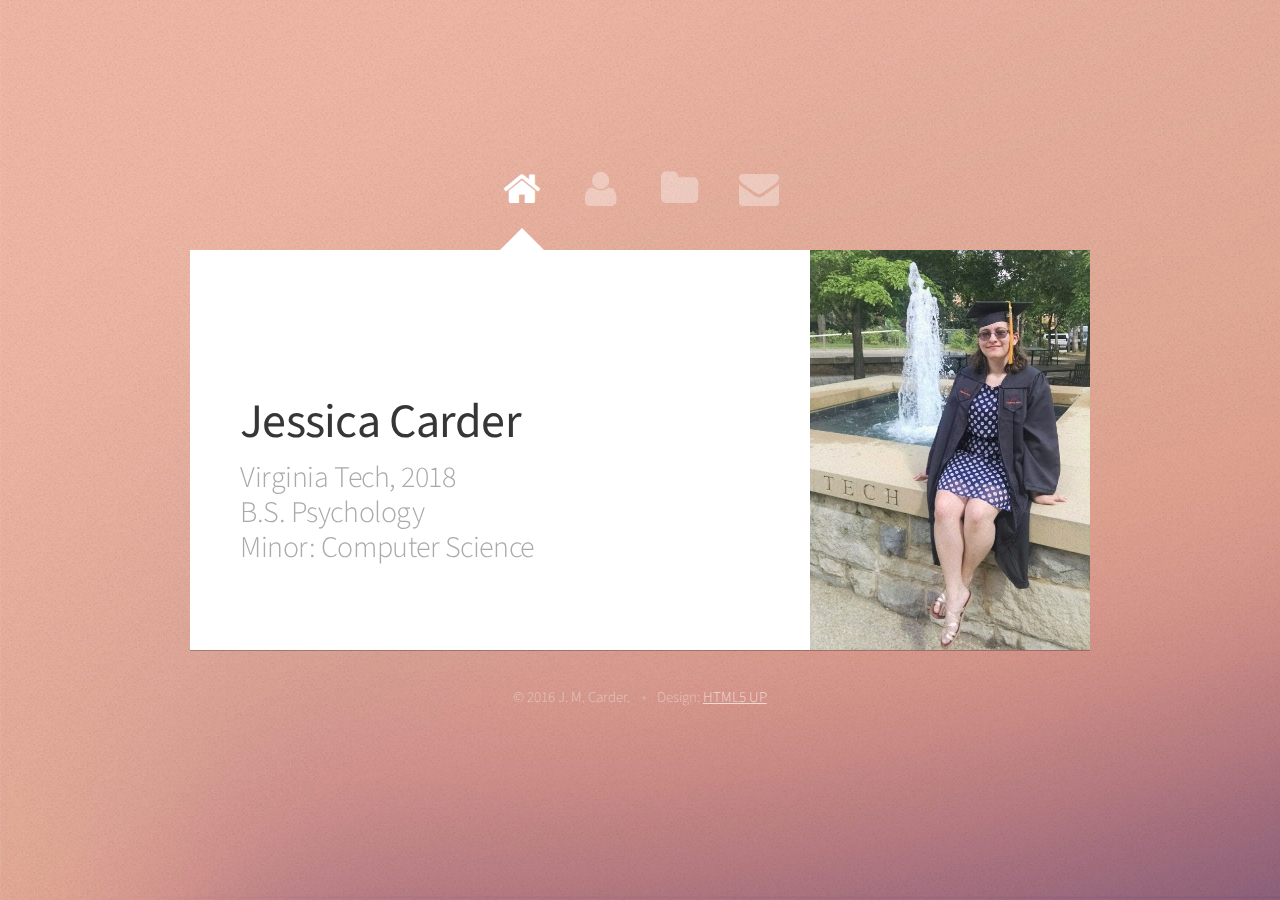
==== index.html @ 00492c36 "updated bio for less redundancy" ====
<!DOCTYPE HTML>
<!--
	Astral by HTML5 UP
	html5up.net | @ajlkn
	Free for personal and commercial use under the CCA 3.0 license (html5up.net/license)
-->
<html>
	<head>
		<title>J. M. Carder</title>
		<meta charset="utf-8" />
		<meta name="viewport" content="width=device-width, initial-scale=1" />
		<!--[if lte IE 8]><script src="assets/js/ie/html5shiv.js"></script><![endif]-->
		<link rel="stylesheet" href="assets/css/main.css" />
		<noscript><link rel="stylesheet" href="assets/css/noscript.css" /></noscript>
		<!--[if lte IE 8]><link rel="stylesheet" href="assets/css/ie8.css" /><![endif]-->
	</head>
	<body>

		<!-- Wrapper-->
			<div id="wrapper">

				<!-- Nav -->
					<nav id="nav">
						<a href="#me" class="icon fa-home active"><span>Home</span></a>
						<a href="#about" class="icon fa-user"><span>About Me</span></a>
						<a href="#resume" class="icon fa-folder"><span>Resume</span></a>
						<a href="mailto:jessi.michelle.67@gmail.com" class="icon fa-envelope"><span>Contact</span></a>
						<!--a href="https://www.linkedin.com/in/jessi-carder-041abba7" class="icon fa-linkedin-square"><span>LinkedIn</span></a-->
					</nav>

				<!-- Main -->
					<div id="main">

						<!-- Me -->
							<article id="me" class="panel">
								<header>
									<h1>Jessica Carder</h1>
									<p>Virginia Tech, 2018<br>B.S. Psychology<br>Minor: Computer Science</p>
								</header>
								<a class="jumplink pic">
									<img src="images/gradpic.jpg" alt="" />
								</a>
							</article>

						<!-- About -->
							<article id="about" class="panel">
								<header>
									<h2>About Me</h2>
								</header>
								<p>
									I am interested in many facets of practical social psychology, and hope to apply my knowledge and skills to better the lives of others. I plan to attend graduate school in the future to increase my abilities and take me further along my career journey. I consider myself to be very progress oriented and self-motivated. In my free time I like to work on web design and my personal aquarium hobby.
								</p>
							</article>

						<!-- Resume -->
							<article id="resume" class="panel">
								<header>
									<h2>Resume</h2>
								</header>
								<iframe src="https://docs.google.com/document/d/e/2PACX-1vTHawan3cFw0j_I_m0FJpjiT5rWW9Wk43TY36zGmrw7VvlFWPD0wSUftv6DP63P2n8FqRG1JhCFfwlq/pub?embedded=true" width="850" height="1100"></iframe>
							</article>

					</div>

				<!-- Footer -->
					<div id="footer">
						<ul class="copyright">
							<li>&copy; 2016 J. M. Carder.</li><li>Design: <a href="http://html5up.net">HTML5 UP</a></li>
						</ul>
					</div>

			</div>

		<!-- Scripts -->
			<script src="assets/js/jquery.min.js"></script>
			<script src="assets/js/skel.min.js"></script>
			<script src="assets/js/skel-viewport.min.js"></script>
			<script src="assets/js/util.js"></script>
			<!--[if lte IE 8]><script src="assets/js/ie/respond.min.js"></script><![endif]-->
			<script src="assets/js/main.js"></script>

	</body>
</html>
---- assets/css/main.css ----
@import url("https://fonts.googleapis.com/css?family=Source+Sans+Pro:300,400,300italic,400italic");
@import url("font-awesome.min.css");

/*
	Astral by HTML5 UP
	html5up.net | @ajlkn
	Free for personal and commercial use under the CCA 3.0 license (html5up.net/license)
*/

/* Reset */

	html, body, div, span, applet, object, iframe, h1, h2, h3, h4, h5, h6, p, blockquote, pre, a, abbr, acronym, address, big, cite, code, del, dfn, em, img, ins, kbd, q, s, samp, small, strike, strong, sub, sup, tt, var, b, u, i, center, dl, dt, dd, ol, ul, li, fieldset, form, label, legend, table, caption, tbody, tfoot, thead, tr, th, td, article, aside, canvas, details, embed, figure, figcaption, footer, header, hgroup, menu, nav, output, ruby, section, summary, time, mark, audio, video {
		margin: 0;
		padding: 0;
		border: 0;
		font-size: 100%;
		font: inherit;
		vertical-align: baseline;
	}

	article, aside, details, figcaption, figure, footer, header, hgroup, menu, nav, section {
		display: block;
	}

	body {
		line-height: 1;
	}

	ol, ul {
		list-style: none;
	}

	blockquote, q {
		quotes: none;
	}

	blockquote:before, blockquote:after, q:before, q:after {
		content: '';
		content: none;
	}

	table {
		border-collapse: collapse;
		border-spacing: 0;
	}

	body {
		-webkit-text-size-adjust: none;
	}

/* Box Model */

	*, *:before, *:after {
		-moz-box-sizing: border-box;
		-webkit-box-sizing: border-box;
		box-sizing: border-box;
	}

/* Grid */

	.row {
		border-bottom: solid 1px transparent;
		-moz-box-sizing: border-box;
		-webkit-box-sizing: border-box;
		box-sizing: border-box;
	}

	.row > * {
		float: left;
		-moz-box-sizing: border-box;
		-webkit-box-sizing: border-box;
		box-sizing: border-box;
	}

	.row:after, .row:before {
		content: '';
		display: block;
		clear: both;
		height: 0;
	}

	.row.uniform > * > :first-child {
		margin-top: 0;
	}

	.row.uniform > * > :last-child {
		margin-bottom: 0;
	}

	.row.\30 \25 > * {
		padding: 0 0 0 0px;
	}

	.row.\30 \25 {
		margin: 0 0 -1px 0px;
	}

	.row.uniform.\30 \25 > * {
		padding: 0px 0 0 0px;
	}

	.row.uniform.\30 \25 {
		margin: 0px 0 -1px 0px;
	}

	.row > * {
		padding: 0 0 0 40px;
	}

	.row {
		margin: 0 0 -1px -40px;
	}

	.row.uniform > * {
		padding: 40px 0 0 40px;
	}

	.row.uniform {
		margin: -40px 0 -1px -40px;
	}

	.row.\32 00\25 > * {
		padding: 0 0 0 80px;
	}

	.row.\32 00\25 {
		margin: 0 0 -1px -80px;
	}

	.row.uniform.\32 00\25 > * {
		padding: 80px 0 0 80px;
	}

	.row.uniform.\32 00\25 {
		margin: -80px 0 -1px -80px;
	}

	.row.\31 50\25 > * {
		padding: 0 0 0 60px;
	}

	.row.\31 50\25 {
		margin: 0 0 -1px -60px;
	}

	.row.uniform.\31 50\25 > * {
		padding: 60px 0 0 60px;
	}

	.row.uniform.\31 50\25 {
		margin: -60px 0 -1px -60px;
	}

	.row.\35 0\25 > * {
		padding: 0 0 0 20px;
	}

	.row.\35 0\25 {
		margin: 0 0 -1px -20px;
	}

	.row.uniform.\35 0\25 > * {
		padding: 20px 0 0 20px;
	}

	.row.uniform.\35 0\25 {
		margin: -20px 0 -1px -20px;
	}

	.row.\32 5\25 > * {
		padding: 0 0 0 10px;
	}

	.row.\32 5\25 {
		margin: 0 0 -1px -10px;
	}

	.row.uniform.\32 5\25 > * {
		padding: 10px 0 0 10px;
	}

	.row.uniform.\32 5\25 {
		margin: -10px 0 -1px -10px;
	}

	.\31 2u, .\31 2u\24 {
		width: 100%;
		clear: none;
		margin-left: 0;
	}

	.\31 1u, .\31 1u\24 {
		width: 91.6666666667%;
		clear: none;
		margin-left: 0;
	}

	.\31 0u, .\31 0u\24 {
		width: 83.3333333333%;
		clear: none;
		margin-left: 0;
	}

	.\39 u, .\39 u\24 {
		width: 75%;
		clear: none;
		margin-left: 0;
	}

	.\38 u, .\38 u\24 {
		width: 66.6666666667%;
		clear: none;
		margin-left: 0;
	}

	.\37 u, .\37 u\24 {
		width: 58.3333333333%;
		clear: none;
		margin-left: 0;
	}

	.\36 u, .\36 u\24 {
		width: 50%;
		clear: none;
		margin-left: 0;
	}

	.\35 u, .\35 u\24 {
		width: 41.6666666667%;
		clear: none;
		margin-left: 0;
	}

	.\34 u, .\34 u\24 {
		width: 33.3333333333%;
		clear: none;
		margin-left: 0;
	}

	.\33 u, .\33 u\24 {
		width: 25%;
		clear: none;
		margin-left: 0;
	}

	.\32 u, .\32 u\24 {
		width: 16.6666666667%;
		clear: none;
		margin-left: 0;
	}

	.\31 u, .\31 u\24 {
		width: 8.3333333333%;
		clear: none;
		margin-left: 0;
	}

	.\31 2u\24 + *,
	.\31 1u\24 + *,
	.\31 0u\24 + *,
	.\39 u\24 + *,
	.\38 u\24 + *,
	.\37 u\24 + *,
	.\36 u\24 + *,
	.\35 u\24 + *,
	.\34 u\24 + *,
	.\33 u\24 + *,
	.\32 u\24 + *,
	.\31 u\24 + * {
		clear: left;
	}

	.\-11u {
		margin-left: 91.66667%;
	}

	.\-10u {
		margin-left: 83.33333%;
	}

	.\-9u {
		margin-left: 75%;
	}

	.\-8u {
		margin-left: 66.66667%;
	}

	.\-7u {
		margin-left: 58.33333%;
	}

	.\-6u {
		margin-left: 50%;
	}

	.\-5u {
		margin-left: 41.66667%;
	}

	.\-4u {
		margin-left: 33.33333%;
	}

	.\-3u {
		margin-left: 25%;
	}

	.\-2u {
		margin-left: 16.66667%;
	}

	.\-1u {
		margin-left: 8.33333%;
	}

	@media screen and (min-width: 737px) {

		.row > * {
			padding: 25px 0 0 25px;
		}

		.row {
			margin: -25px 0 -1px -25px;
		}

		.row.uniform > * {
			padding: 25px 0 0 25px;
		}

		.row.uniform {
			margin: -25px 0 -1px -25px;
		}

		.row.\32 00\25 > * {
			padding: 50px 0 0 50px;
		}

		.row.\32 00\25 {
			margin: -50px 0 -1px -50px;
		}

		.row.uniform.\32 00\25 > * {
			padding: 50px 0 0 50px;
		}

		.row.uniform.\32 00\25 {
			margin: -50px 0 -1px -50px;
		}

		.row.\31 50\25 > * {
			padding: 37.5px 0 0 37.5px;
		}

		.row.\31 50\25 {
			margin: -37.5px 0 -1px -37.5px;
		}

		.row.uniform.\31 50\25 > * {
			padding: 37.5px 0 0 37.5px;
		}

		.row.uniform.\31 50\25 {
			margin: -37.5px 0 -1px -37.5px;
		}

		.row.\35 0\25 > * {
			padding: 12.5px 0 0 12.5px;
		}

		.row.\35 0\25 {
			margin: -12.5px 0 -1px -12.5px;
		}

		.row.uniform.\35 0\25 > * {
			padding: 12.5px 0 0 12.5px;
		}

		.row.uniform.\35 0\25 {
			margin: -12.5px 0 -1px -12.5px;
		}

		.row.\32 5\25 > * {
			padding: 6.25px 0 0 6.25px;
		}

		.row.\32 5\25 {
			margin: -6.25px 0 -1px -6.25px;
		}

		.row.uniform.\32 5\25 > * {
			padding: 6.25px 0 0 6.25px;
		}

		.row.uniform.\32 5\25 {
			margin: -6.25px 0 -1px -6.25px;
		}

		.\31 2u\28desktop\29, .\31 2u\24\28desktop\29 {
			width: 100%;
			clear: none;
			margin-left: 0;
		}

		.\31 1u\28desktop\29, .\31 1u\24\28desktop\29 {
			width: 91.6666666667%;
			clear: none;
			margin-left: 0;
		}

		.\31 0u\28desktop\29, .\31 0u\24\28desktop\29 {
			width: 83.3333333333%;
			clear: none;
			margin-left: 0;
		}

		.\39 u\28desktop\29, .\39 u\24\28desktop\29 {
			width: 75%;
			clear: none;
			margin-left: 0;
		}

		.\38 u\28desktop\29, .\38 u\24\28desktop\29 {
			width: 66.6666666667%;
			clear: none;
			margin-left: 0;
		}

		.\37 u\28desktop\29, .\37 u\24\28desktop\29 {
			width: 58.3333333333%;
			clear: none;
			margin-left: 0;
		}

		.\36 u\28desktop\29, .\36 u\24\28desktop\29 {
			width: 50%;
			clear: none;
			margin-left: 0;
		}

		.\35 u\28desktop\29, .\35 u\24\28desktop\29 {
			width: 41.6666666667%;
			clear: none;
			margin-left: 0;
		}

		.\34 u\28desktop\29, .\34 u\24\28desktop\29 {
			width: 33.3333333333%;
			clear: none;
			margin-left: 0;
		}

		.\33 u\28desktop\29, .\33 u\24\28desktop\29 {
			width: 25%;
			clear: none;
			margin-left: 0;
		}

		.\32 u\28desktop\29, .\32 u\24\28desktop\29 {
			width: 16.6666666667%;
			clear: none;
			margin-left: 0;
		}

		.\31 u\28desktop\29, .\31 u\24\28desktop\29 {
			width: 8.3333333333%;
			clear: none;
			margin-left: 0;
		}

		.\31 2u\24\28desktop\29 + *,
		.\31 1u\24\28desktop\29 + *,
		.\31 0u\24\28desktop\29 + *,
		.\39 u\24\28desktop\29 + *,
		.\38 u\24\28desktop\29 + *,
		.\37 u\24\28desktop\29 + *,
		.\36 u\24\28desktop\29 + *,
		.\35 u\24\28desktop\29 + *,
		.\34 u\24\28desktop\29 + *,
		.\33 u\24\28desktop\29 + *,
		.\32 u\24\28desktop\29 + *,
		.\31 u\24\28desktop\29 + * {
			clear: left;
		}

		.\-11u\28desktop\29 {
			margin-left: 91.66667%;
		}

		.\-10u\28desktop\29 {
			margin-left: 83.33333%;
		}

		.\-9u\28desktop\29 {
			margin-left: 75%;
		}

		.\-8u\28desktop\29 {
			margin-left: 66.66667%;
		}

		.\-7u\28desktop\29 {
			margin-left: 58.33333%;
		}

		.\-6u\28desktop\29 {
			margin-left: 50%;
		}

		.\-5u\28desktop\29 {
			margin-left: 41.66667%;
		}

		.\-4u\28desktop\29 {
			margin-left: 33.33333%;
		}

		.\-3u\28desktop\29 {
			margin-left: 25%;
		}

		.\-2u\28desktop\29 {
			margin-left: 16.66667%;
		}

		.\-1u\28desktop\29 {
			margin-left: 8.33333%;
		}

	}

	@media screen and (max-width: 736px) {

		.row > * {
			padding: 15px 0 0 15px;
		}

		.row {
			margin: -15px 0 -1px -15px;
		}

		.row.uniform > * {
			padding: 15px 0 0 15px;
		}

		.row.uniform {
			margin: -15px 0 -1px -15px;
		}

		.row.\32 00\25 > * {
			padding: 30px 0 0 30px;
		}

		.row.\32 00\25 {
			margin: -30px 0 -1px -30px;
		}

		.row.uniform.\32 00\25 > * {
			padding: 30px 0 0 30px;
		}

		.row.uniform.\32 00\25 {
			margin: -30px 0 -1px -30px;
		}

		.row.\31 50\25 > * {
			padding: 22.5px 0 0 22.5px;
		}

		.row.\31 50\25 {
			margin: -22.5px 0 -1px -22.5px;
		}

		.row.uniform.\31 50\25 > * {
			padding: 22.5px 0 0 22.5px;
		}

		.row.uniform.\31 50\25 {
			margin: -22.5px 0 -1px -22.5px;
		}

		.row.\35 0\25 > * {
			padding: 7.5px 0 0 7.5px;
		}

		.row.\35 0\25 {
			margin: -7.5px 0 -1px -7.5px;
		}

		.row.uniform.\35 0\25 > * {
			padding: 7.5px 0 0 7.5px;
		}

		.row.uniform.\35 0\25 {
			margin: -7.5px 0 -1px -7.5px;
		}

		.row.\32 5\25 > * {
			padding: 3.75px 0 0 3.75px;
		}

		.row.\32 5\25 {
			margin: -3.75px 0 -1px -3.75px;
		}

		.row.uniform.\32 5\25 > * {
			padding: 3.75px 0 0 3.75px;
		}

		.row.uniform.\32 5\25 {
			margin: -3.75px 0 -1px -3.75px;
		}

		.\31 2u\28mobile\29, .\31 2u\24\28mobile\29 {
			width: 100%;
			clear: none;
			margin-left: 0;
		}

		.\31 1u\28mobile\29, .\31 1u\24\28mobile\29 {
			width: 91.6666666667%;
			clear: none;
			margin-left: 0;
		}

		.\31 0u\28mobile\29, .\31 0u\24\28mobile\29 {
			width: 83.3333333333%;
			clear: none;
			margin-left: 0;
		}

		.\39 u\28mobile\29, .\39 u\24\28mobile\29 {
			width: 75%;
			clear: none;
			margin-left: 0;
		}

		.\38 u\28mobile\29, .\38 u\24\28mobile\29 {
			width: 66.6666666667%;
			clear: none;
			margin-left: 0;
		}

		.\37 u\28mobile\29, .\37 u\24\28mobile\29 {
			width: 58.3333333333%;
			clear: none;
			margin-left: 0;
		}

		.\36 u\28mobile\29, .\36 u\24\28mobile\29 {
			width: 50%;
			clear: none;
			margin-left: 0;
		}

		.\35 u\28mobile\29, .\35 u\24\28mobile\29 {
			width: 41.6666666667%;
			clear: none;
			margin-left: 0;
		}

		.\34 u\28mobile\29, .\34 u\24\28mobile\29 {
			width: 33.3333333333%;
			clear: none;
			margin-left: 0;
		}

		.\33 u\28mobile\29, .\33 u\24\28mobile\29 {
			width: 25%;
			clear: none;
			margin-left: 0;
		}

		.\32 u\28mobile\29, .\32 u\24\28mobile\29 {
			width: 16.6666666667%;
			clear: none;
			margin-left: 0;
		}

		.\31 u\28mobile\29, .\31 u\24\28mobile\29 {
			width: 8.3333333333%;
			clear: none;
			margin-left: 0;
		}

		.\31 2u\24\28mobile\29 + *,
		.\31 1u\24\28mobile\29 + *,
		.\31 0u\24\28mobile\29 + *,
		.\39 u\24\28mobile\29 + *,
		.\38 u\24\28mobile\29 + *,
		.\37 u\24\28mobile\29 + *,
		.\36 u\24\28mobile\29 + *,
		.\35 u\24\28mobile\29 + *,
		.\34 u\24\28mobile\29 + *,
		.\33 u\24\28mobile\29 + *,
		.\32 u\24\28mobile\29 + *,
		.\31 u\24\28mobile\29 + * {
			clear: left;
		}

		.\-11u\28mobile\29 {
			margin-left: 91.66667%;
		}

		.\-10u\28mobile\29 {
			margin-left: 83.33333%;
		}

		.\-9u\28mobile\29 {
			margin-left: 75%;
		}

		.\-8u\28mobile\29 {
			margin-left: 66.66667%;
		}

		.\-7u\28mobile\29 {
			margin-left: 58.33333%;
		}

		.\-6u\28mobile\29 {
			margin-left: 50%;
		}

		.\-5u\28mobile\29 {
			margin-left: 41.66667%;
		}

		.\-4u\28mobile\29 {
			margin-left: 33.33333%;
		}

		.\-3u\28mobile\29 {
			margin-left: 25%;
		}

		.\-2u\28mobile\29 {
			margin-left: 16.66667%;
		}

		.\-1u\28mobile\29 {
			margin-left: 8.33333%;
		}

	}

/* Basic */

	body {
		background-image: url("images/overlay.png"), url("images/bg.jpg");
		background-repeat: repeat, no-repeat;
		background-size: auto, 100% 100%;
		font-family: 'Source Sans Pro', sans-serif;
		font-weight: 300;
		color: #777777;
	}

		body.is-loading *, body.is-loading *:before, body.is-loading *:after {
			-moz-transition: none !important;
			-webkit-transition: none !important;
			-ms-transition: none !important;
			transition: none !important;
			-moz-animation: none !important;
			-webkit-animation: none !important;
			-ms-animation: none !important;
			animation: none !important;
		}

	input, textarea, select {
		font-family: 'Source Sans Pro', sans-serif;
		font-weight: 300;
		color: #777777;
	}

	strong, b, h1, h2, h3, h4, h5, h6 {
		font-weight: 400;
		color: #363636;
	}

	blockquote {
		border-left: solid 0.5em #ddd;
		padding: 1em 0 1em 2em;
		font-style: italic;
	}

	em, i {
		font-style: italic;
	}

	hr {
		border: 0;
		border-top: solid 1px #ddd;
		padding: 1.5em 0 0 0;
		margin: 1.75em 0 0 0;
	}

	sub {
		position: relative;
		top: 0.5em;
		font-size: 0.8em;
	}

	sup {
		position: relative;
		top: -0.5em;
		font-size: 0.8em;
	}

	br.clear {
		clear: both;
	}

	p, ul, ol, dl, table, blockquote, form {
		margin-bottom: 2em;
	}

/* Table */

	table {
		width: 100%;
	}

		table.default tbody tr {
			border-bottom: solid 1px #f4f4f4;
		}

		table.default td {
			padding: 0.5em 1em 0.5em 1em;
		}

		table.default th {
			text-align: left;
			font-weight: 400;
			padding: 0.5em 1em 0.5em 1em;
		}

		table.default thead {
			border-bottom: solid 2px #f4f4f4;
		}

/* Form */

	form label {
		display: block;
		font-weight: 400;
		color: #363636;
		margin: 0 0 1em 0;
	}

	form input[type="text"],
	form input[type="email"],
	form input[type="password"],
	form select,
	form textarea {
		-webkit-appearance: none;
		border: 0;
		background: #f4f4f4;
		padding: 0.75em;
		width: 100%;
		-moz-transition: background-color .25s ease-in-out;
		-webkit-transition: background-color .25s ease-in-out;
		-ms-transition: background-color .25s ease-in-out;
		transition: background-color .25s ease-in-out;
	}

		form input[type="text"]:focus,
		form input[type="email"]:focus,
		form input[type="password"]:focus,
		form select:focus,
		form textarea:focus {
			background: #f8f8f8;
		}

	form input[type="text"],
	form input[type="email"],
	form input[type="password"],
	form select {
		line-height: 1.35em;
	}

	form ::-webkit-input-placeholder {
		color: #999;
	}

	form :-moz-placeholder {
		color: #999;
	}

	form ::-moz-placeholder {
		color: #999;
	}

	form :-ms-input-placeholder {
		color: #999;
	}

/* Section/Article */

	section, article {
		margin-bottom: 3em;
	}

		section > :last-child, section:last-child, article > :last-child, article:last-child {
			margin-bottom: 0;
		}

	header > p {
		color: #aaa;
	}

/* Image */

	.image {
		display: inline-block;
	}

		.image img {
			display: block;
			width: 100%;
		}

		.image.fit {
			display: block;
			width: 100%;
		}

		.image.featured {
			display: block;
			width: 100%;
			margin: 0 0 2em 0;
		}

		.image.left {
			float: left;
			margin: 0 2em 2em 0;
		}

		.image.centered {
			display: block;
			margin: 0 0 2em 0;
		}

			.image.centered img {
				margin: 0 auto;
				width: auto;
			}

/* Button */

	input[type="button"],
	input[type="submit"],
	input[type="reset"],
	button,
	.button {
		-webkit-appearance: none;
		display: inline-block;
		background-color: #222222;
		color: #ffffff;
		border: 0;
		cursor: pointer;
		outline: 0;
		-moz-transition: background-color .25s ease-in-out;
		-webkit-transition: background-color .25s ease-in-out;
		-ms-transition: background-color .25s ease-in-out;
		transition: background-color .25s ease-in-out;
	}

		input[type="button"]:hover,
		input[type="submit"]:hover,
		input[type="reset"]:hover,
		button:hover,
		.button:hover {
			background-color: #333333;
		}

		input[type="button"]:active,
		input[type="submit"]:active,
		input[type="reset"]:active,
		button:active,
		.button:active {
			background-color: #444444;
		}

		input[type="button"].alt,
		input[type="submit"].alt,
		input[type="reset"].alt,
		button.alt,
		.button.alt {
			background-color: #777777;
		}

			input[type="button"].alt:hover,
			input[type="submit"].alt:hover,
			input[type="reset"].alt:hover,
			button.alt:hover,
			.button.alt:hover {
				background-color: #888888;
			}

			input[type="button"].alt:active,
			input[type="submit"].alt:active,
			input[type="reset"].alt:active,
			button.alt:active,
			.button.alt:active {
				background-color: #999999;
			}

/* List */

	ul.default {
		list-style: disc;
		padding-left: 1em;
	}

		ul.default li {
			padding-left: 0.5em;
		}

	ul.actions li {
		display: inline-block;
		margin-left: 0.5em;
	}

		ul.actions li:first-child {
			margin-left: 0;
		}

	ol.default {
		list-style: decimal;
		padding-left: 1.25em;
	}

		ol.default li {
			padding-left: 0.25em;
		}

/* Icons */

	.icon {
		position: relative;
		text-decoration: none;
	}

		.icon:before {
			-moz-osx-font-smoothing: grayscale;
			-webkit-font-smoothing: antialiased;
			font-family: FontAwesome;
			font-style: normal;
			font-weight: normal;
			text-transform: none !important;
		}

		.icon > .label {
			display: none;
		}

/* Nav */

	#nav a {
		position: relative;
		display: inline-block;
		color: #ffffff;
		width: 1em;
		height: 1em;
		line-height: 0.9em;
	}

		#nav a.icon:before {
			padding-right: 0;
		}

/* Panels */

	#main {
		position: relative;
		overflow: hidden;
	}

	.panel {
		position: relative;
	}

/* Me */

	#me .pic {
		position: relative;
		display: block;
	}

		#me .pic:before {
			content: '';
			position: absolute;
			top: 0;
			left: 0;
			background: url("images/overlay.png");
			width: 100%;
			height: 100%;
			z-index: 1;
		}

/* Footer */

	#footer {
		color: #ccc;
		color: rgba(255, 255, 255, 0.45);
	}

		#footer a {
			color: #ddd;
			color: rgba(255, 255, 255, 0.65);
			-moz-transition: color .25s ease-in-out;
			-webkit-transition: color .25s ease-in-out;
			-ms-transition: color .25s ease-in-out;
			transition: color .25s ease-in-out;
		}

			#footer a:hover {
				color: white;
			}

		#footer .copyright li {
			display: inline-block;
		}

			#footer .copyright li:before {
				display: inline;
				content: '\2022';
				opacity: 0.5;
				padding: 0 0.75em 0 0.75em;
			}

			#footer .copyright li:first-child:before {
				display: none;
			}

/* Desktop */

	@media screen and (min-width: 737px) {

		/* Basic */

			html {
				min-width: 100%;
				min-height: 100%;
			}

			body {
				width: 100%;
				min-width: 1000px;
				min-height: 100%;
				overflow-y: scroll;
				background-attachment: fixed;
				font-size: 14pt;
				line-height: 1.75em;
			}

			input, textarea, select {
				font-size: 14pt;
				line-height: 1.75em;
			}

			h1 {
				font-size: 2.4em;
				letter-spacing: -0.015em;
			}

			h2 {
				font-size: 1.8em;
				letter-spacing: -0.015em;
			}

			h3, h4, h5, h6 {
				font-size: 1.25em;
				letter-spacing: -0.015em;
			}

		/* Section/Article */

			header {
				margin: 0 0 1.5em 0;
			}

				header > p {
					margin: 0.5em 0 0 0;
				}

		/* Button */

			input[type="button"],
			input[type="submit"],
			input[type="reset"],
			button,
			.button {
				padding: 0.7em 1.5em 0.7em 1.5em;
			}

				input[type="button"].small,
				input[type="submit"].small,
				input[type="reset"].small,
				button.small,
				.button.small {
					font-size: 0.75em;
				}

				input[type="button"].big,
				input[type="submit"].big,
				input[type="reset"].big,
				button.big,
				.button.big {
					font-size: 1.25em;
					padding: 0.5em 1.25em 0.5em 1.25em;
				}

				input[type="button"].huge,
				input[type="submit"].huge,
				input[type="reset"].huge,
				button.huge,
				.button.huge {
					font-size: 1.5em;
					padding: 0.5em 1.25em 0.5em 1.25em;
				}

		/* Wrapper */

			#wrapper {
				width: 45em;
				margin: 0 auto;
				opacity: 0.00001;
			}

				#wrapper.tall {
					padding-bottom: 6em;
				}

		/* Nav */

			#nav {
				text-align: center;
				height: 4.25em;
				cursor: default;
			}

				#nav a {
					font-size: 2.5em;
					margin: 0 0.25em 0 0.25em;
					opacity: 0.35;
					outline: 0;
					-moz-transition: opacity .25s ease-in-out;
					-webkit-transition: opacity .25s ease-in-out;
					-ms-transition: opacity .25s ease-in-out;
					transition: opacity .25s ease-in-out;
				}

					#nav a:before {
						font-size: 0.8em;
					}

					#nav a:after {
						content: '';
						display: block;
						position: absolute;
						left: 50%;
						bottom: -0.75em;
						margin-left: -0.5em;
						border-bottom: solid 0em #ffffff;
						border-left: solid 0.5em transparent;
						border-right: solid 0.5em transparent;
						-moz-transition: border-bottom-width .25s ease-in-out;
						-webkit-transition: border-bottom-width .25s ease-in-out;
						-ms-transition: border-bottom-width .25s ease-in-out;
						transition: border-bottom-width .25s ease-in-out;
					}

					#nav a span {
						display: block;
						position: absolute;
						background: #222222;
						color: #ffffff;
						top: -2.75em;
						font-size: 0.3em;
						height: 2.25em;
						line-height: 2.25em;
						left: 50%;
						opacity: 0;
						-moz-transition: opacity .25s ease-in-out;
						-webkit-transition: opacity .25s ease-in-out;
						-ms-transition: opacity .25s ease-in-out;
						transition: opacity .25s ease-in-out;
						width: 5.5em;
						margin-left: -2.75em;
					}

						#nav a span:after {
							content: '';
							display: block;
							position: absolute;
							bottom: -0.4em;
							left: 50%;
							margin-left: -0.6em;
							border-top: solid 0.6em #222222;
							border-left: solid 0.6em transparent;
							border-right: solid 0.6em transparent;
						}

					#nav a:hover {
						opacity: 1.0;
					}

						#nav a:hover span {
							opacity: 1.0;
						}

					#nav a.active {
						opacity: 1.0;
					}

						#nav a.active:after {
							border-bottom-width: 0.5em;
						}

		/* Panels */

			#main {
				width: 45em;
				background: #ffffff;
				box-shadow: 0px 1px 0px 0px rgba(0, 0, 0, 0.25);
			}

			.panel {
				padding: 3.5em 2.5em 3.5em 2.5em;
				position: absolute;
				top: 0;
				left: 0;
				width: 45em;
			}

		/* Me */

			#me {
				padding: 0;
				height: 20em;
			}

				#me .pic {
					display: block;
					position: absolute;
					right: -1px;
					top: 0;
					height: 100%;
					text-decoration: none;
				}

					#me .pic img {
						position: relative;
						display: block;
						height: 100%;
					}

					#me .pic .arrow {
						display: block;
						position: absolute;
						right: 0;
						top: 50%;
						margin-top: -1.375em;
						width: 2.75em;
						height: 2.75em;
						background: #000;
						background: rgba(0, 0, 0, 0.75);
						color: #ffffff;
						text-align: center;
						line-height: 2.75em;
						font-size: 1.5em;
						z-index: 1;
						-moz-transition: width .15s ease-in-out, padding-right .15s ease-in-out;
						-webkit-transition: width .15s ease-in-out, padding-right .15s ease-in-out;
						-ms-transition: width .15s ease-in-out, padding-right .15s ease-in-out;
						transition: width .15s ease-in-out, padding-right .15s ease-in-out;
					}

						#me .pic .arrow:before {
							position: relative;
							padding-right: 0;
							top: 0.125em;
						}

						#me .pic .arrow span {
							display: block;
							text-indent: -9999px;
						}

					#me .pic:hover .arrow {
						width: 3em;
						padding-right: 0.25em;
					}

				#me header {
					position: absolute;
					left: 0;
					top: 0;
					width: 100%;
					height: 100%;
					margin-left: 2.5em;
				}

					#me header > h1 {
						position: absolute;
						left: 0;
						bottom: 52.5%;
						margin: 0;
					}

					#me header > p {
						position: absolute;
						left: 0;
						top: 52.5%;
						font-size: 1.5em;
						letter-spacing: -0.015em;
						margin-top: 0;
					}

		/* Footer */

			#footer {
				text-align: center;
				padding: 2em 0 0 0;
				font-size: 0.75em;
			}

	}

/* Mobile */

	@media screen and (max-width: 736px) {

		/* Basic */

			body, input, textarea, select {
				font-size: 11pt;
				line-height: 1.75em;
			}

			h1, h2 {
				font-size: 1.75em;
				letter-spacing: -0.025em;
			}

			h3, h4, h5, h6 {
				font-size: 1.25em;
				letter-spacing: -0.025em;
			}

		/* Section/Article */

			header {
				margin: 0 0 1.5em 0;
			}

				header > p {
					margin: 0.5em 0 0 0;
				}

		/* Table */

			table.style1 {
				overflow-x: scroll;
			}

		/* List */

			ul.actions li {
				display: block;
				margin: 0.5em 0 0 0;
			}

				ul.actions li:first-child {
					margin-top: 0;
				}

		/* Button */

			input[type="button"],
			input[type="submit"],
			input[type="reset"],
			button,
			.button {
				display: block;
				width: 100%;
				padding: 0.75em 0 0.75em 0;
				text-align: center;
			}

		/* Wrapper */

			#wrapper {
				padding: 7px;
			}

		/* Nav */

			#nav {
				text-align: center;
				margin: 6px 0 8px 0;
			}

				#nav a {
					font-size: 2em;
					opacity: 0.5;
					outline: 0;
					width: 1.5em;
					height: 1.5em;
					line-height: 1.35em;
					margin: 0 0.25em 0 0.25em;
				}

					#nav a:active {
						opacity: 1.0;
					}

					#nav a span {
						display: none;
					}

		/* Panels */

			#main {
				background: none;
			}

			.panel {
				padding: 15px 15px 15px 15px;
				margin: 0 0 7px 0;
				background: #ffffff;
				box-shadow: 0px 1px 0px 0px rgba(0, 0, 0, 0.25);
			}

				.panel header {
					padding-top: 1em;
				}

		/* Me */

			#me .pic {
				width: 100%;
			}

				#me .pic img {
					display: block;
					width: 100%;
				}

				#me .pic .arrow {
					display: none;
				}

			#me header {
				text-align: center;
			}

				#me header > h1 {
					font-size: 2.15em;
					letter-spacing: -0.025em;
				}

				#me header > p {
					font-size: 1.25em;
				}

		/* Footer */

			#footer {
				text-align: center;
				padding: 2em 0 0 0;
				font-size: 0.85em;
			}

				#footer .copyright li {
					display: block;
				}

					#footer .copyright li:before {
						display: none;
					}

	}
---- assets/css/noscript.css ----
/*
	Astral by HTML5 UP
	html5up.net | @ajlkn
	Free for personal and commercial use under the CCA 3.0 license (html5up.net/license)
*/

/* Wrapper */

	#wrapper {
		opacity: 1.0;
	}

/* Nav */

	#nav {
		margin-top: 4em;
	}

		#nav a {
			opacity: 1.0;
		}

			#nav a:before, #nav a:after {
				display: none;
			}

			#nav a span {
				top: 0;
				opacity: 1.0;
			}

				#nav a span:after {
					display: none;
				}

/* Panels */

	#main {
		background: none;
		box-shadow: none;
	}

	.panel {
		position: relative;
		background: #ffffff;
		box-shadow: 0px 1px 0px 0px rgba(0, 0, 0, 0.25);
	}
---- assets/css/ie8.css ----
/*
	Astral by HTML5 UP
	html5up.net | @ajlkn
	Free for personal and commercial use under the CCA 3.0 license (html5up.net/license)
*/

/* Basic */

	body {
		background-image: url("images/bg.jpg");
		background-size: cover;
		-ms-behavior: url("assets/js/ie/backgroundsize.min.htc");
	}

/* Section/Article */

	section > .last-child, section.last-child, article > .last-child, article.last-child {
		margin-bottom: 0;
	}

/* Nav */

	#nav a span {
		display: none !important;
	}

	#nav a:before {
		font-size: 1.75em;
	}
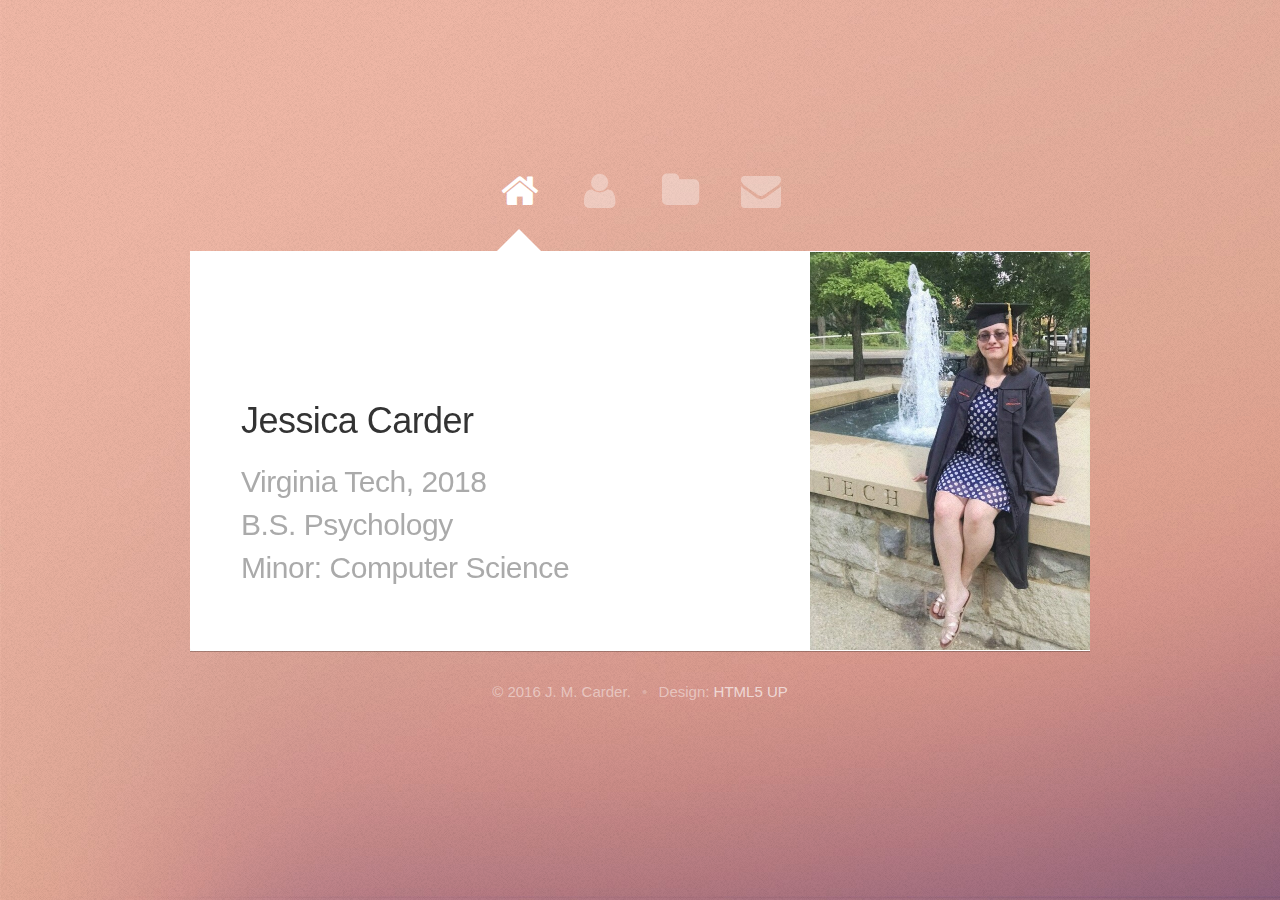
==== commit 55d5dc75: "Update index.html" ====
--- a/index.html
+++ b/index.html
@@ -21,9 +21,9 @@
 
 				<!-- Nav -->
 					<nav id="nav">
-						<a href="#me" class="icon fa-home active"><span>Home</span></a>
-						<a href="#about" class="icon fa-user"><span>About Me</span></a>
-						<a href="#resume" class="icon fa-folder"><span>Resume</span></a>
+						<a href="/index" class="icon fa-home active"><span>Home</span></a>
+						<a href="/about" class="icon fa-user"><span>About Me</span></a>
+						<a href="/resume" class="icon fa-folder"><span>Resume</span></a>
 						<a href="mailto:jessi.michelle.67@gmail.com" class="icon fa-envelope"><span>Contact</span></a>
 						<!--a href="https://www.linkedin.com/in/jessi-carder-041abba7" class="icon fa-linkedin-square"><span>LinkedIn</span></a-->
 					</nav>
@@ -40,24 +40,6 @@
 								<a class="jumplink pic">
 									<img src="images/gradpic.jpg" alt="" />
 								</a>
-							</article>
-
-						<!-- About -->
-							<article id="about" class="panel">
-								<header>
-									<h2>About Me</h2>
-								</header>
-								<p>
-									I am interested in many facets of practical social psychology, and hope to apply my knowledge and skills to better the lives of others. I plan to attend graduate school in the future to increase my abilities and take me further along my career journey. I consider myself to be very progress oriented and self-motivated. In my free time I like to work on web design and my personal aquarium hobby.
-								</p>
-							</article>
-
-						<!-- Resume -->
-							<article id="resume" class="panel">
-								<header>
-									<h2>Resume</h2>
-								</header>
-								<iframe src="https://docs.google.com/document/d/e/2PACX-1vTHawan3cFw0j_I_m0FJpjiT5rWW9Wk43TY36zGmrw7VvlFWPD0wSUftv6DP63P2n8FqRG1JhCFfwlq/pub?embedded=true" width="850" height="1100"></iframe>
 							</article>
 
 					</div>
@@ -78,6 +60,12 @@
 			<script src="assets/js/util.js"></script>
 			<!--[if lte IE 8]><script src="assets/js/ie/respond.min.js"></script><![endif]-->
 			<script src="assets/js/main.js"></script>
+	 		<!-- Latest compiled and minified CSS -->
+			<link rel="stylesheet" href="https://maxcdn.bootstrapcdn.com/bootstrap/3.4.1/css/bootstrap.min.css">
+			<!-- jQuery library -->
+			<script src="https://ajax.googleapis.com/ajax/libs/jquery/3.5.1/jquery.min.js"></script>
+			<!-- Latest compiled JavaScript -->
+			<script src="https://maxcdn.bootstrapcdn.com/bootstrap/3.4.1/js/bootstrap.min.js"></script>
 
 	</body>
 </html>
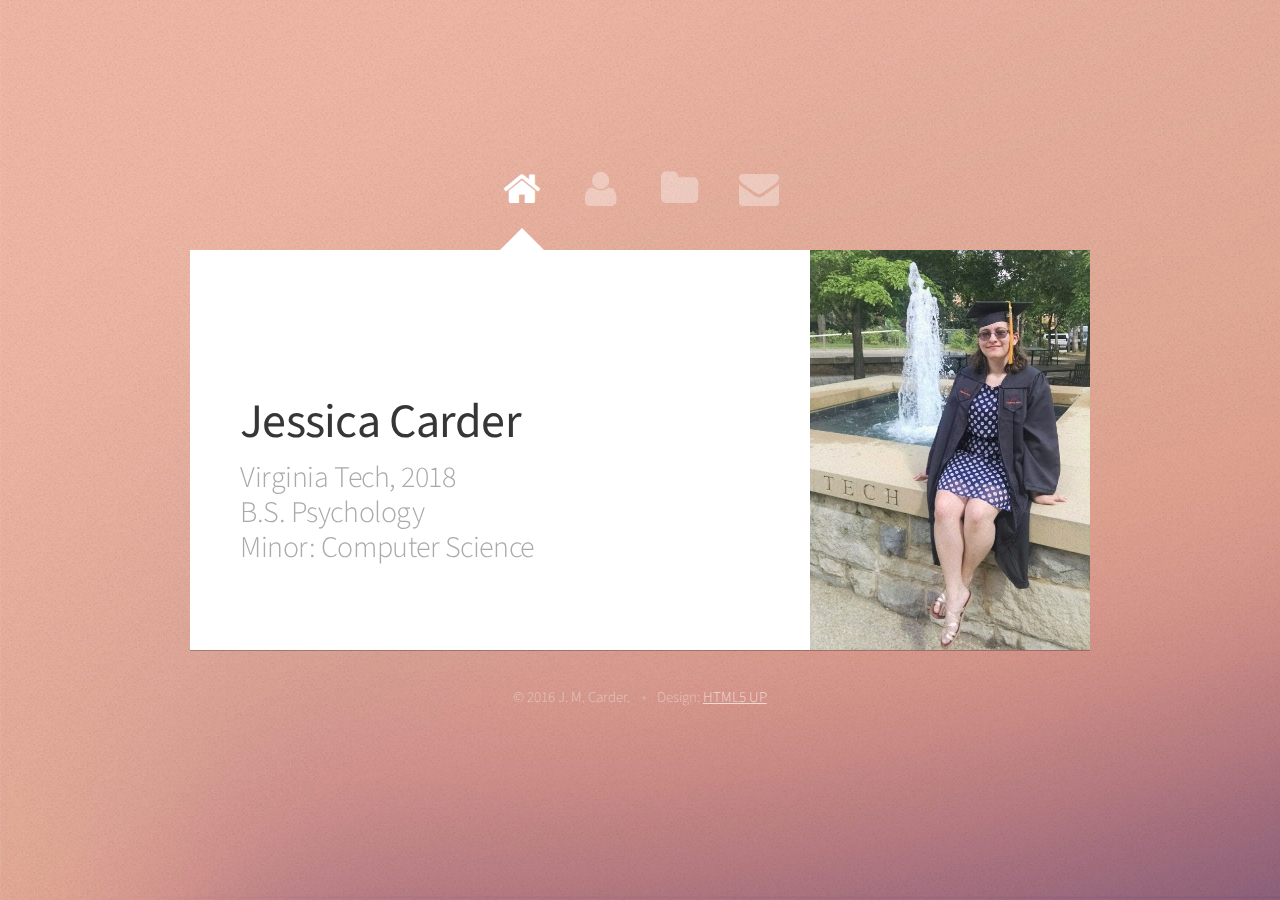
==== commit 2b53f4af: "Update index.html" ====
--- a/index.html
+++ b/index.html
@@ -60,12 +60,6 @@
 			<script src="assets/js/util.js"></script>
 			<!--[if lte IE 8]><script src="assets/js/ie/respond.min.js"></script><![endif]-->
 			<script src="assets/js/main.js"></script>
-	 		<!-- Latest compiled and minified CSS -->
-			<link rel="stylesheet" href="https://maxcdn.bootstrapcdn.com/bootstrap/3.4.1/css/bootstrap.min.css">
-			<!-- jQuery library -->
-			<script src="https://ajax.googleapis.com/ajax/libs/jquery/3.5.1/jquery.min.js"></script>
-			<!-- Latest compiled JavaScript -->
-			<script src="https://maxcdn.bootstrapcdn.com/bootstrap/3.4.1/js/bootstrap.min.js"></script>
 
 	</body>
 </html>
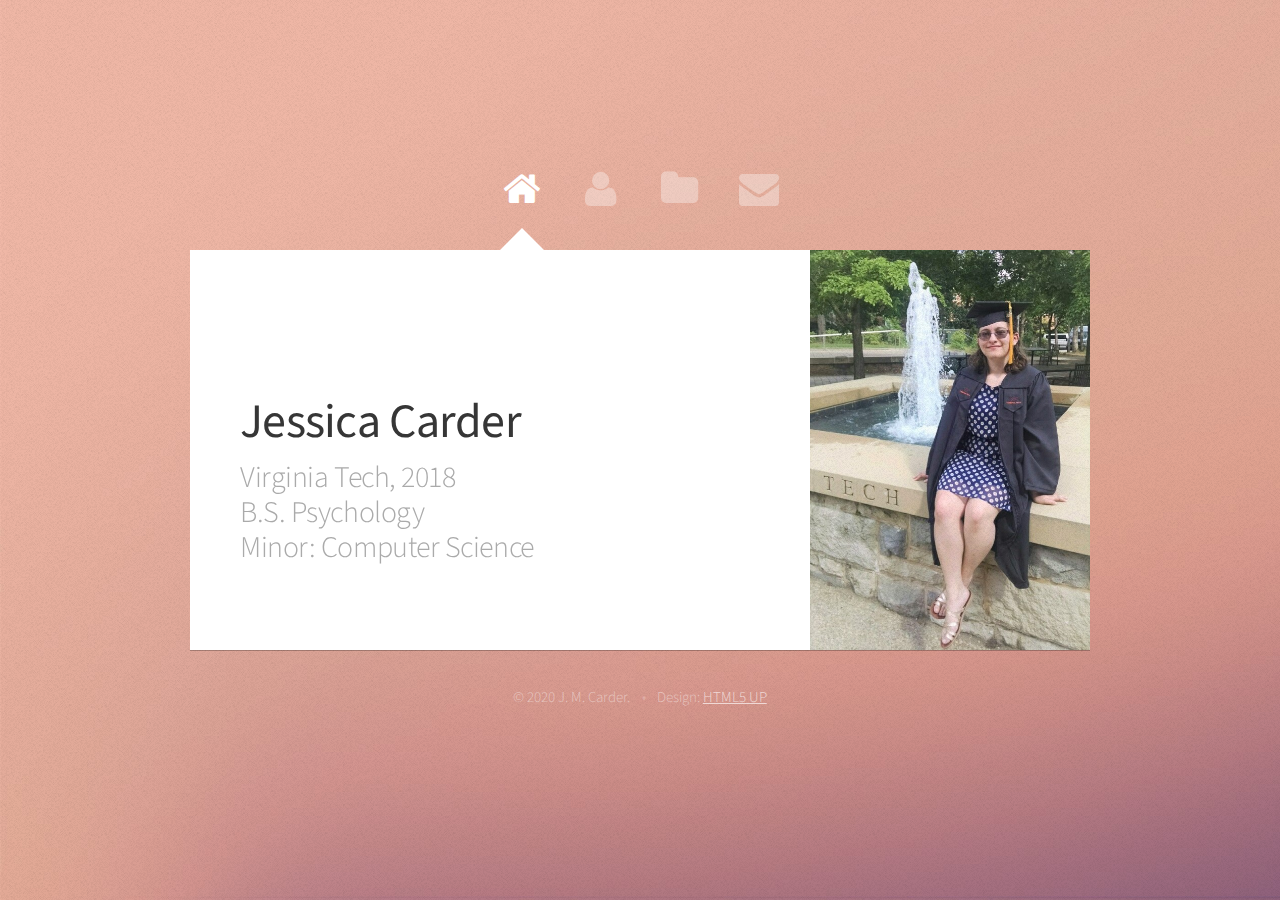
==== commit 9d56a3d6: "Update index.html" ====
--- a/index.html
+++ b/index.html
@@ -47,7 +47,7 @@
 				<!-- Footer -->
 					<div id="footer">
 						<ul class="copyright">
-							<li>&copy; 2016 J. M. Carder.</li><li>Design: <a href="http://html5up.net">HTML5 UP</a></li>
+							<li>&copy; 2020 J. M. Carder.</li><li>Design: <a href="http://html5up.net">HTML5 UP</a></li>
 						</ul>
 					</div>
 
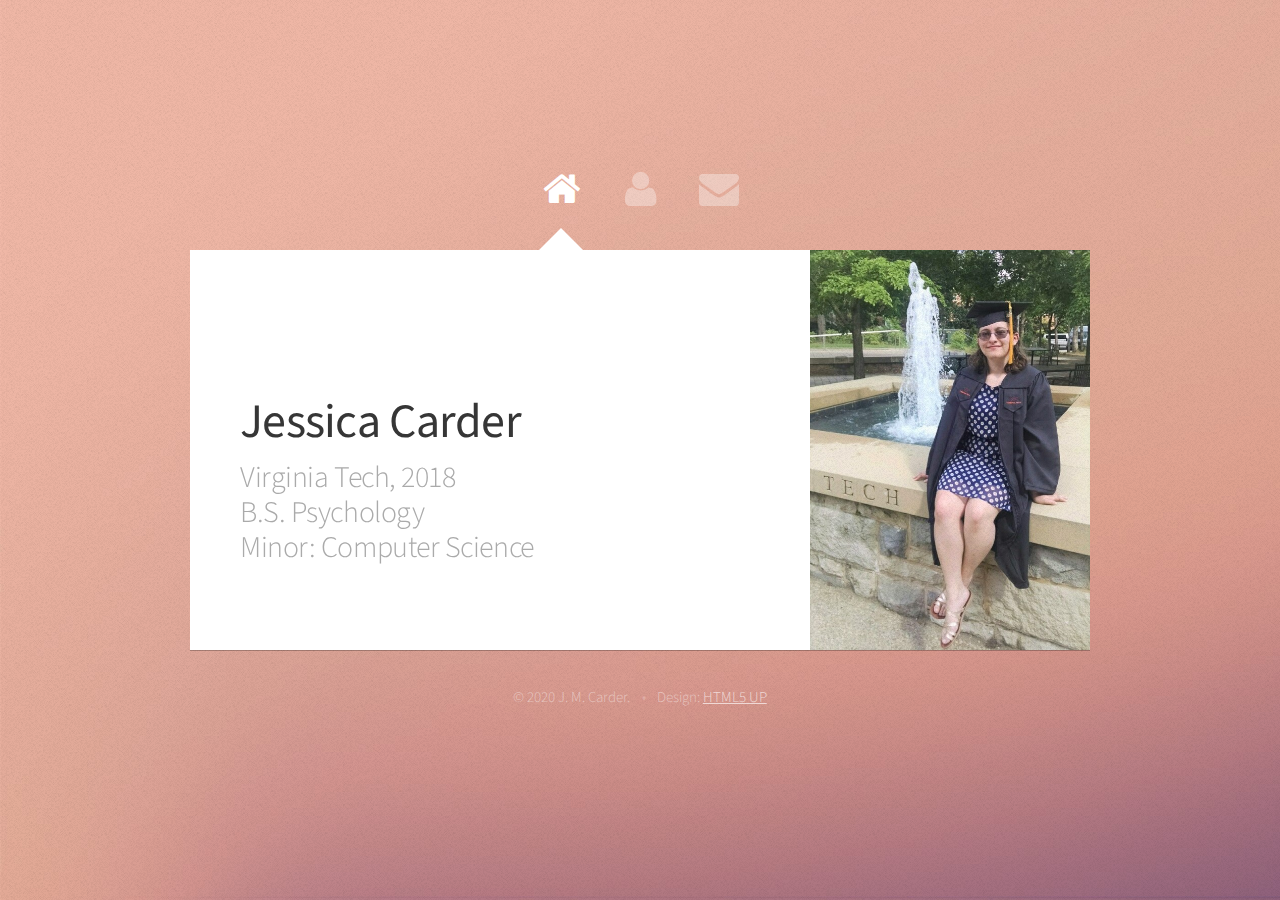
==== commit 957d395f: "Update index.html" ====
--- a/index.html
+++ b/index.html
@@ -23,7 +23,7 @@
 					<nav id="nav">
 						<a href="/index" class="icon fa-home active"><span>Home</span></a>
 						<a href="/about" class="icon fa-user"><span>About Me</span></a>
-						<a href="/resume" class="icon fa-folder"><span>Resume</span></a>
+						<!--<a href="/resume" class="icon fa-folder"><span>Resume</span></a>-->
 						<a href="mailto:jessi.michelle.67@gmail.com" class="icon fa-envelope"><span>Contact</span></a>
 						<!--a href="https://www.linkedin.com/in/jessi-carder-041abba7" class="icon fa-linkedin-square"><span>LinkedIn</span></a-->
 					</nav>
